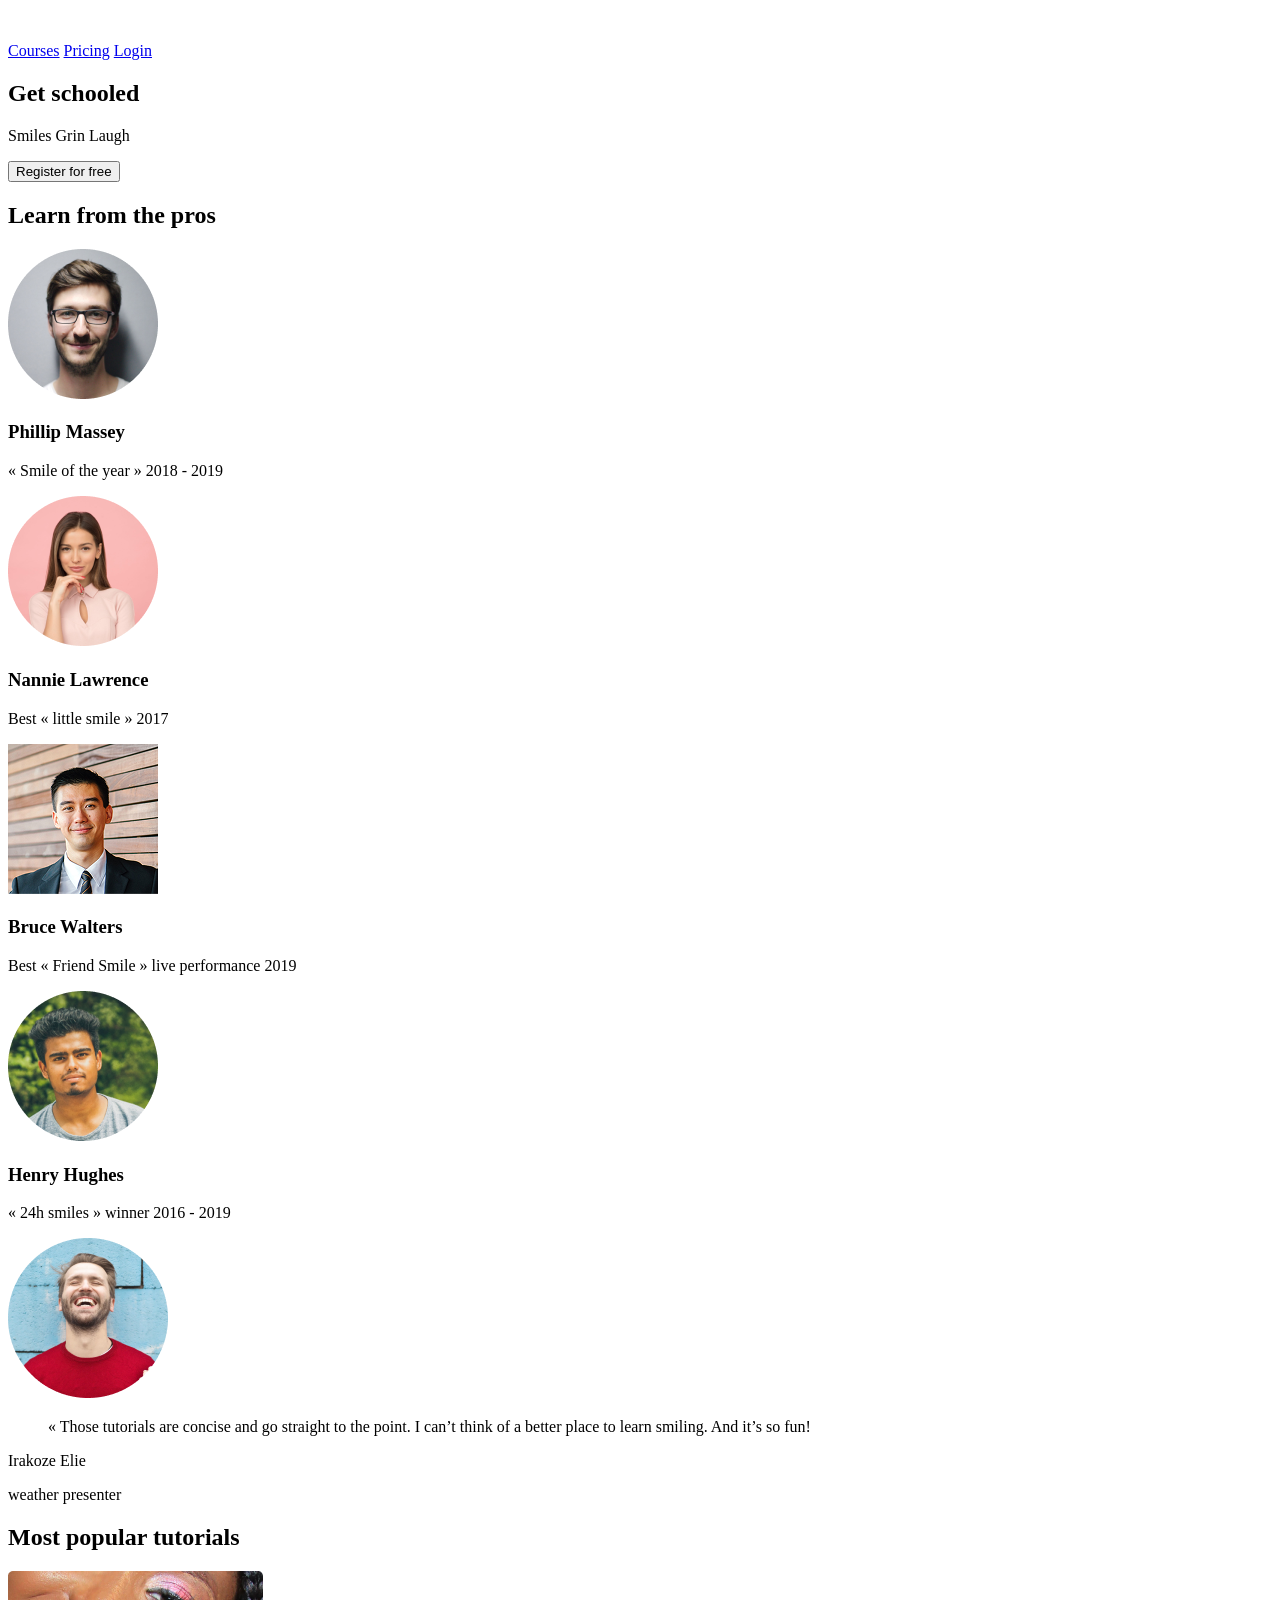
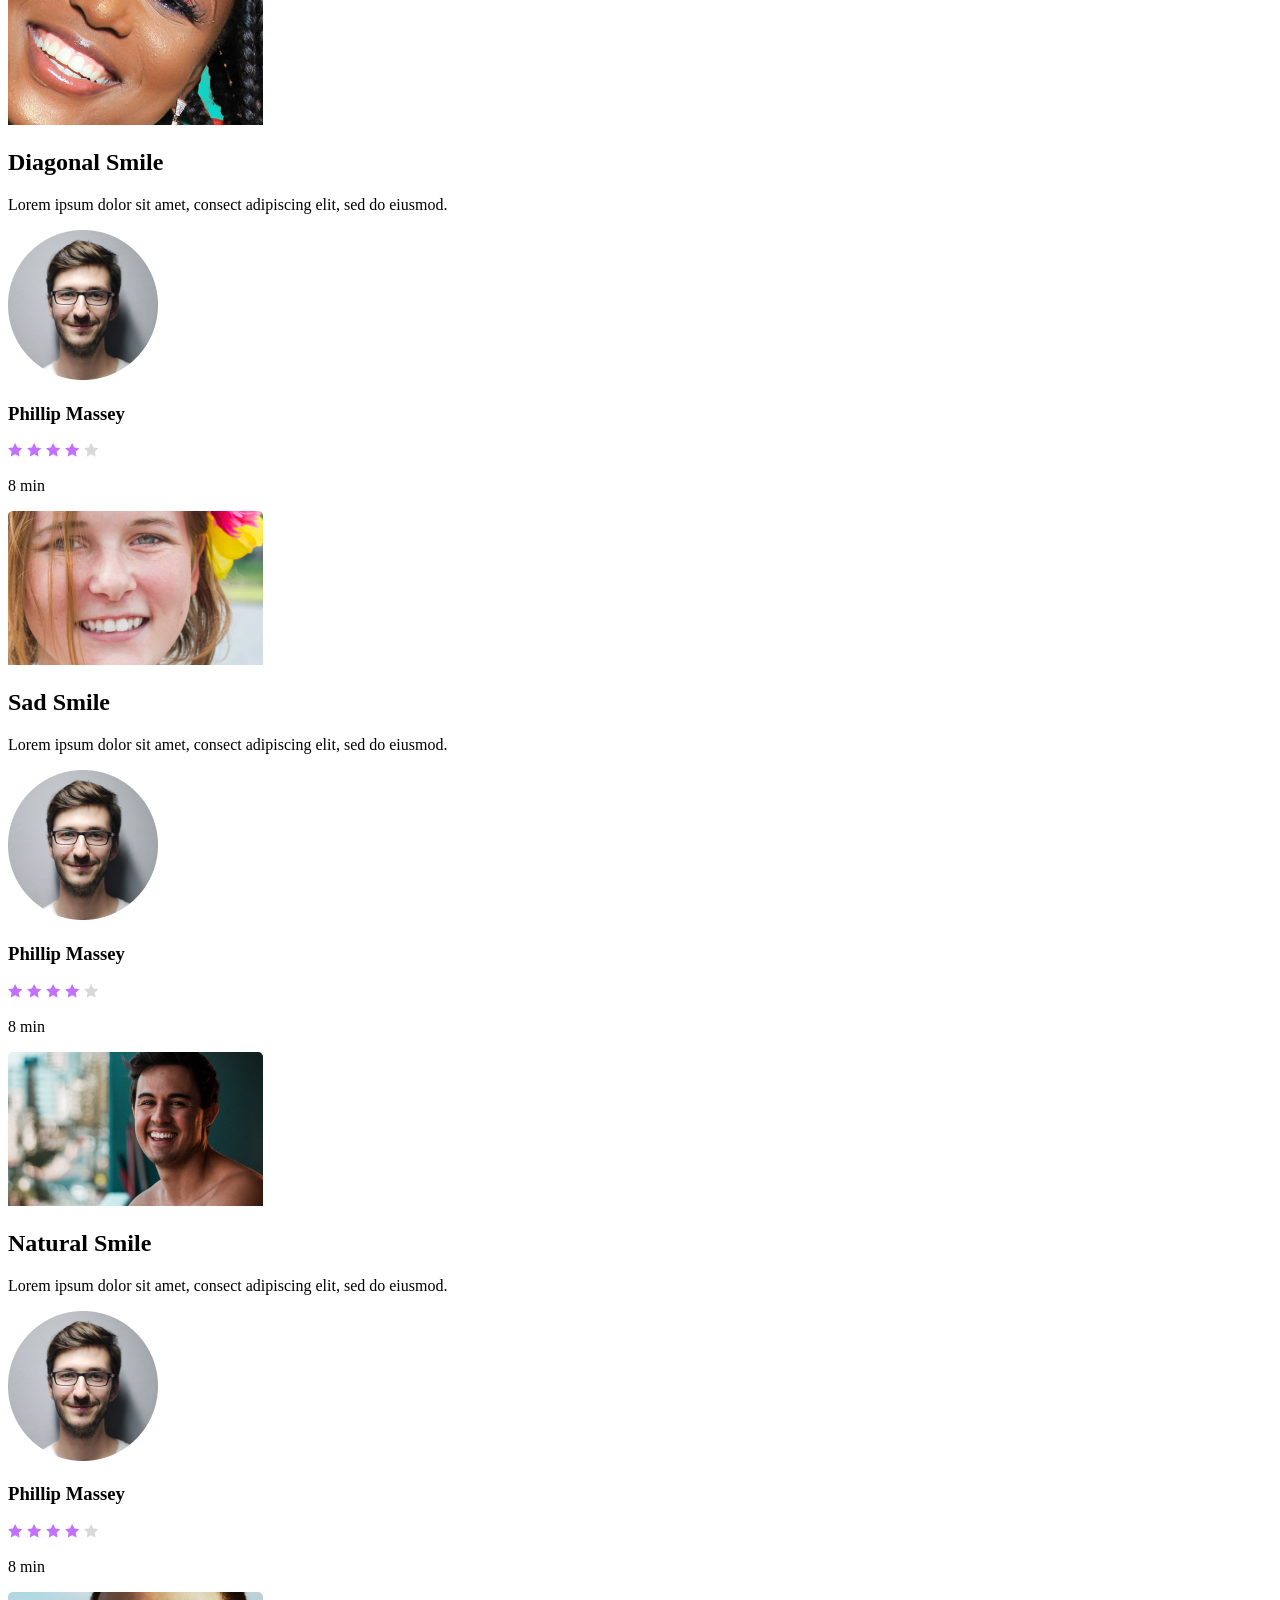
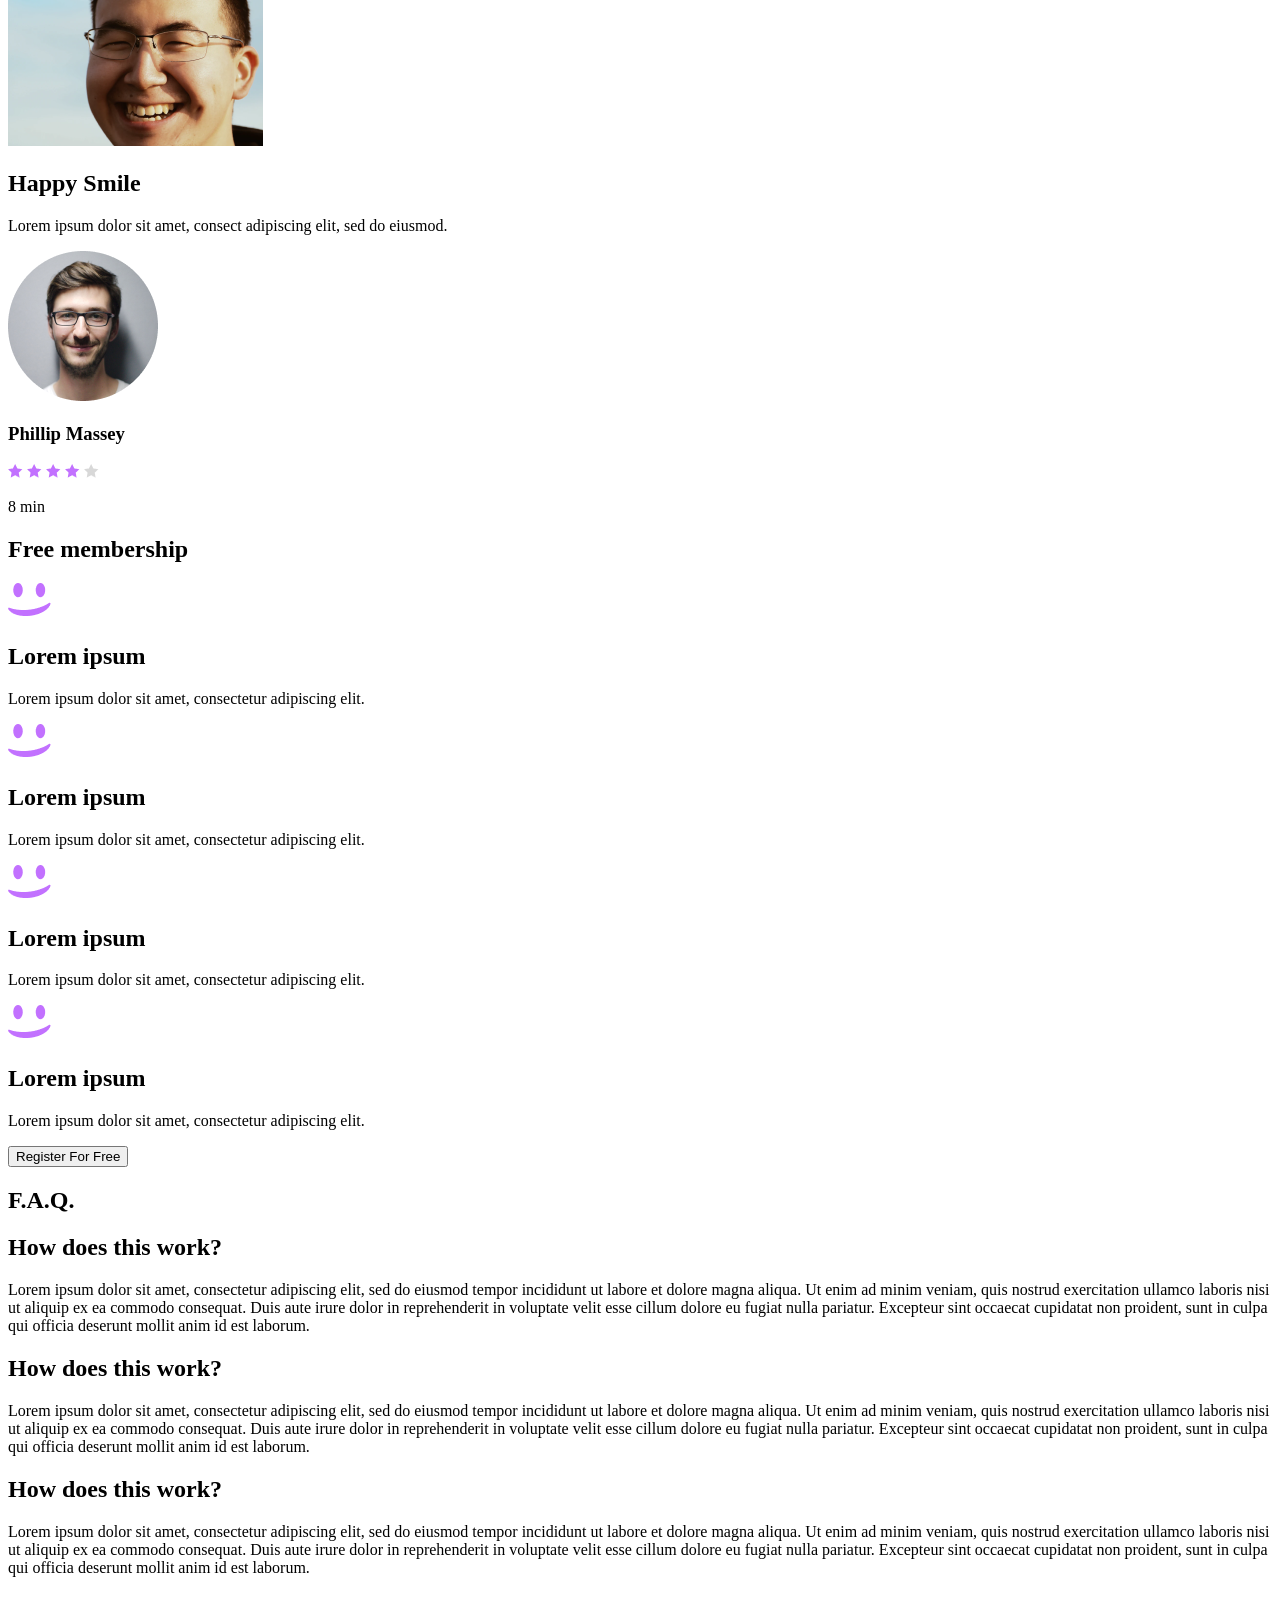
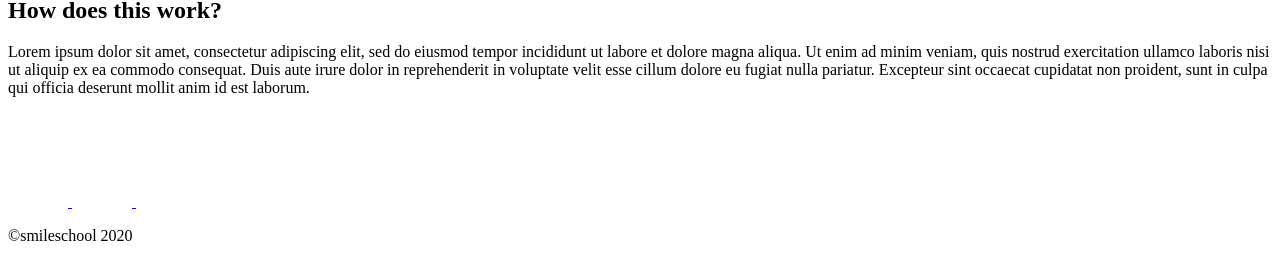
==== css_advanced/index.html @ 0455c85e "README and pasted HTML." ====
<!DOCTYPE html>
<html lang="en">
<head>
    <meta charset="UTF-8">
    <meta name="viewport" content="width=device-width, initial-scale=1.0">
    <title>Document</title>
</head>
<body>
    <header>
        <div>
            <div>
                <a href="#">
                    <img src="/html_advanced/logo.png" alt="smiley">
                </a>
            </div>
            <div>
                <a href="#">Courses</a>
                <a href="#">Pricing</a>
                <a href="#">Login</a>
            </div>
        </div>
    </header>
    <main>
        <section>
            <div>
                <h1>Get schooled</h1>
                <p>Smiles Grin Laugh</p>
                <button>Register for free</button>
            </div>
            <div>
                <h2>Learn from the pros</h2>
                <div>
                    <div>
                        <img src="/html_advanced/pros/phillip.png" alt="experts-pro">
                        <h3>Phillip Massey</h3>
                        <p>« Smile of the year » 2018 - 2019</p>
                    </div>
                    <div>
                        <img src="/html_advanced/pros/nannie.png" alt="experts-pro">
                        <h3>Nannie Lawrence</h3>
                        <p>Best « little smile » 2017</p>
                    </div>
                    <div>
                        <img src="/html_advanced/pros/bruce.png" alt="experts-pro">
                        <h3>Bruce Walters</h3>
                        <p>Best « Friend Smile » live performance 2019</p>
                    </div>
                    <div>
                        <img src="/html_advanced/pros/henry.png" alt="experts-pro">
                        <h3>Henry Hughes</h3>
                        <p>« 24h smiles » winner 2016 - 2019</p>
                    </div>
                </div>
            </div>
        </section>

        <section>
            <div>
                <img src="/html_advanced/pros/quote.png" alt="quote-section-image">
                <div>
                    <blockquote>
                        « Those tutorials are concise and go straight to the point. I can’t think of a better place to learn smiling. And it’s so fun!
                    </blockquote>
                    <p>Irakoze Elie</p>
                    <p>weather presenter</p>
                </div>
            </div>
        </section>

        <section>
            <h1>Most popular tutorials</h1>
            <div>
                <div>
                    <img src="/html_advanced/pros/tutorials/1.png" alt="tutorials">
                    <h2>Diagonal Smile</h2>
                    <p>Lorem ipsum dolor sit amet, consect adipiscing elit, sed do eiusmod.</p>
                    <div>
                        <img src="/html_advanced/pros/phillip.png" alt="phillip massey photo">
                        <h3>Phillip Massey</h3>
                    </div>
                    <div>
                        <div>
                            <img src="/html_advanced/pros/rating/Star_1.png" alt="rating stars">
                            <img src="/html_advanced/pros/rating/Star_1.png" alt="rating stars">
                            <img src="/html_advanced/pros/rating/Star_1.png" alt="rating stars">
                            <img src="/html_advanced/pros/rating/Star_1.png" alt="rating stars">
                            <img src="/html_advanced/pros/rating/Star_2.png" alt="rating stars">
                        </div>
                        <p>8 min</p>
                    </div>
                </div>
                <div>
                    <img src="/html_advanced/pros/tutorials/2.png" alt="tutorials">
                    <h2>Sad Smile</h2>
                    <p>Lorem ipsum dolor sit amet, consect adipiscing elit, sed do eiusmod.</p>
                    <div>
                        <img src="/html_advanced/pros/phillip.png" alt="phillip massey photo">
                        <h3>Phillip Massey</h3>
                    </div>
                    <div>
                        <div>
                            <img src="/html_advanced/pros/rating/Star_1.png" alt="rating stars">
                            <img src="/html_advanced/pros/rating/Star_1.png" alt="rating stars">
                            <img src="/html_advanced/pros/rating/Star_1.png" alt="rating stars">
                            <img src="/html_advanced/pros/rating/Star_1.png" alt="rating stars">
                            <img src="/html_advanced/pros/rating/Star_2.png" alt="rating stars">
                        </div>
                        <p>8 min</p>
                    </div>
                </div>
                <div>
                    <img src="/html_advanced/pros/tutorials/3.png" alt="tutorials">
                    <h2>Natural Smile</h2>
                    <p>Lorem ipsum dolor sit amet, consect adipiscing elit, sed do eiusmod.</p>
                    <div>
                        <img src="/html_advanced/pros/phillip.png" alt="phillip massey photo">
                        <h3>Phillip Massey</h3>
                    </div>
                    <div>
                        <div>
                            <img src="/html_advanced/pros/rating/Star_1.png" alt="rating stars">
                            <img src="/html_advanced/pros/rating/Star_1.png" alt="rating stars">
                            <img src="/html_advanced/pros/rating/Star_1.png" alt="rating stars">
                            <img src="/html_advanced/pros/rating/Star_1.png" alt="rating stars">
                            <img src="/html_advanced/pros/rating/Star_2.png" alt="rating stars">
                        </div>
                        <p>8 min</p>
                    </div>
                </div>
                <div>
                    <img src="/html_advanced/pros/tutorials/4.png" alt="tutorials">
                    <h2>Happy Smile</h2>
                    <p>Lorem ipsum dolor sit amet, consect adipiscing elit, sed do eiusmod.</p>
                    <div>
                        <img src="/html_advanced/pros/phillip.png" alt="phillip massey photo">
                        <h3>Phillip Massey</h3>
                    </div>
                    <div>
                        <div>
                            <img src="/html_advanced/pros/rating/Star_1.png" alt="rating stars">
                            <img src="/html_advanced/pros/rating/Star_1.png" alt="rating stars">
                            <img src="/html_advanced/pros/rating/Star_1.png" alt="rating stars">
                            <img src="/html_advanced/pros/rating/Star_1.png" alt="rating stars">
                            <img src="/html_advanced/pros/rating/Star_2.png" alt="rating stars">
                        </div>
                        <p>8 min</p>
                    </div>
                </div>
            </div>
        </section>

        <section>
            <h1>Free membership</h1>
            <div>
                <div>
                    <img src="/html_advanced/pros/smile.png" alt="smiley face">
                    <h2>Lorem ipsum</h2>
                    <p>Lorem ipsum dolor sit amet, consectetur adipiscing elit.</p>
                </div>
                <div>
                    <img src="/html_advanced/pros/smile.png" alt="smiley face">
                    <h2>Lorem ipsum</h2>
                    <p>Lorem ipsum dolor sit amet, consectetur adipiscing elit.</p>
                </div>
                <div>
                    <img src="/html_advanced/pros/smile.png" alt="smiley face">
                    <h2>Lorem ipsum</h2>
                    <p>Lorem ipsum dolor sit amet, consectetur adipiscing elit.</p>
                </div>
                <div>
                    <img src="/html_advanced/pros/smile.png" alt="smiley face">
                    <h2>Lorem ipsum</h2>
                    <p>Lorem ipsum dolor sit amet, consectetur adipiscing elit.</p>
                </div>
            </div>
            <button>Register For Free</button>
        </section>

        <section>
            <h1>F.A.Q.</h1>
            <div>
                <div>
                    <div>
                        <h2>How does this work?</h2>
                        <p>Lorem ipsum dolor sit amet, consectetur adipiscing elit, sed do eiusmod tempor incididunt ut labore et dolore magna aliqua. Ut enim ad minim veniam, quis nostrud exercitation ullamco laboris nisi ut aliquip ex ea commodo consequat. Duis aute irure dolor in reprehenderit in voluptate velit esse cillum dolore eu fugiat nulla pariatur. Excepteur sint occaecat cupidatat non proident, sunt in culpa qui officia deserunt mollit anim id est laborum.</p>
                    </div>
                    <div>
                        <h2>How does this work?</h2>
                        <p>Lorem ipsum dolor sit amet, consectetur adipiscing elit, sed do eiusmod tempor incididunt ut labore et dolore magna aliqua. Ut enim ad minim veniam, quis nostrud exercitation ullamco laboris nisi ut aliquip ex ea commodo consequat. Duis aute irure dolor in reprehenderit in voluptate velit esse cillum dolore eu fugiat nulla pariatur. Excepteur sint occaecat cupidatat non proident, sunt in culpa qui officia deserunt mollit anim id est laborum.</p>
                    </div>
                </div>
                <div>
                    <div>
                        <h2>How does this work?</h2>
                        <p>Lorem ipsum dolor sit amet, consectetur adipiscing elit, sed do eiusmod tempor incididunt ut labore et dolore magna aliqua. Ut enim ad minim veniam, quis nostrud exercitation ullamco laboris nisi ut aliquip ex ea commodo consequat. Duis aute irure dolor in reprehenderit in voluptate velit esse cillum dolore eu fugiat nulla pariatur. Excepteur sint occaecat cupidatat non proident, sunt in culpa qui officia deserunt mollit anim id est laborum.</p>
                    </div>
                    <div>
                        <h2>How does this work?</h2>
                        <p>Lorem ipsum dolor sit amet, consectetur adipiscing elit, sed do eiusmod tempor incididunt ut labore et dolore magna aliqua. Ut enim ad minim veniam, quis nostrud exercitation ullamco laboris nisi ut aliquip ex ea commodo consequat. Duis aute irure dolor in reprehenderit in voluptate velit esse cillum dolore eu fugiat nulla pariatur. Excepteur sint occaecat cupidatat non proident, sunt in culpa qui officia deserunt mollit anim id est laborum.</p>
                    </div>
                </div>
            </div>
        </section>
    </main>

    <footer>
        <div>
            <div>
                <img src="logo.png" alt="logo-smiley">
                <div>
                    <a href="#">
                        <img src="/html_advanced/pros/socials/Facebook_White.svg" alt="socials">
                    </a>
                    <a href="#">
                        <img src="/html_advanced/pros/socials/Twitter_White.svg" alt="socials">
                    </a>
                    <a href="#">
                        <img src="/html_advanced/pros/socials/Instagram_White.svg" alt="socials">
                    </a>
                </div>
            </div>
            <p>©smileschool 2020</p>
        </div>
    </footer>
</body>
</html>
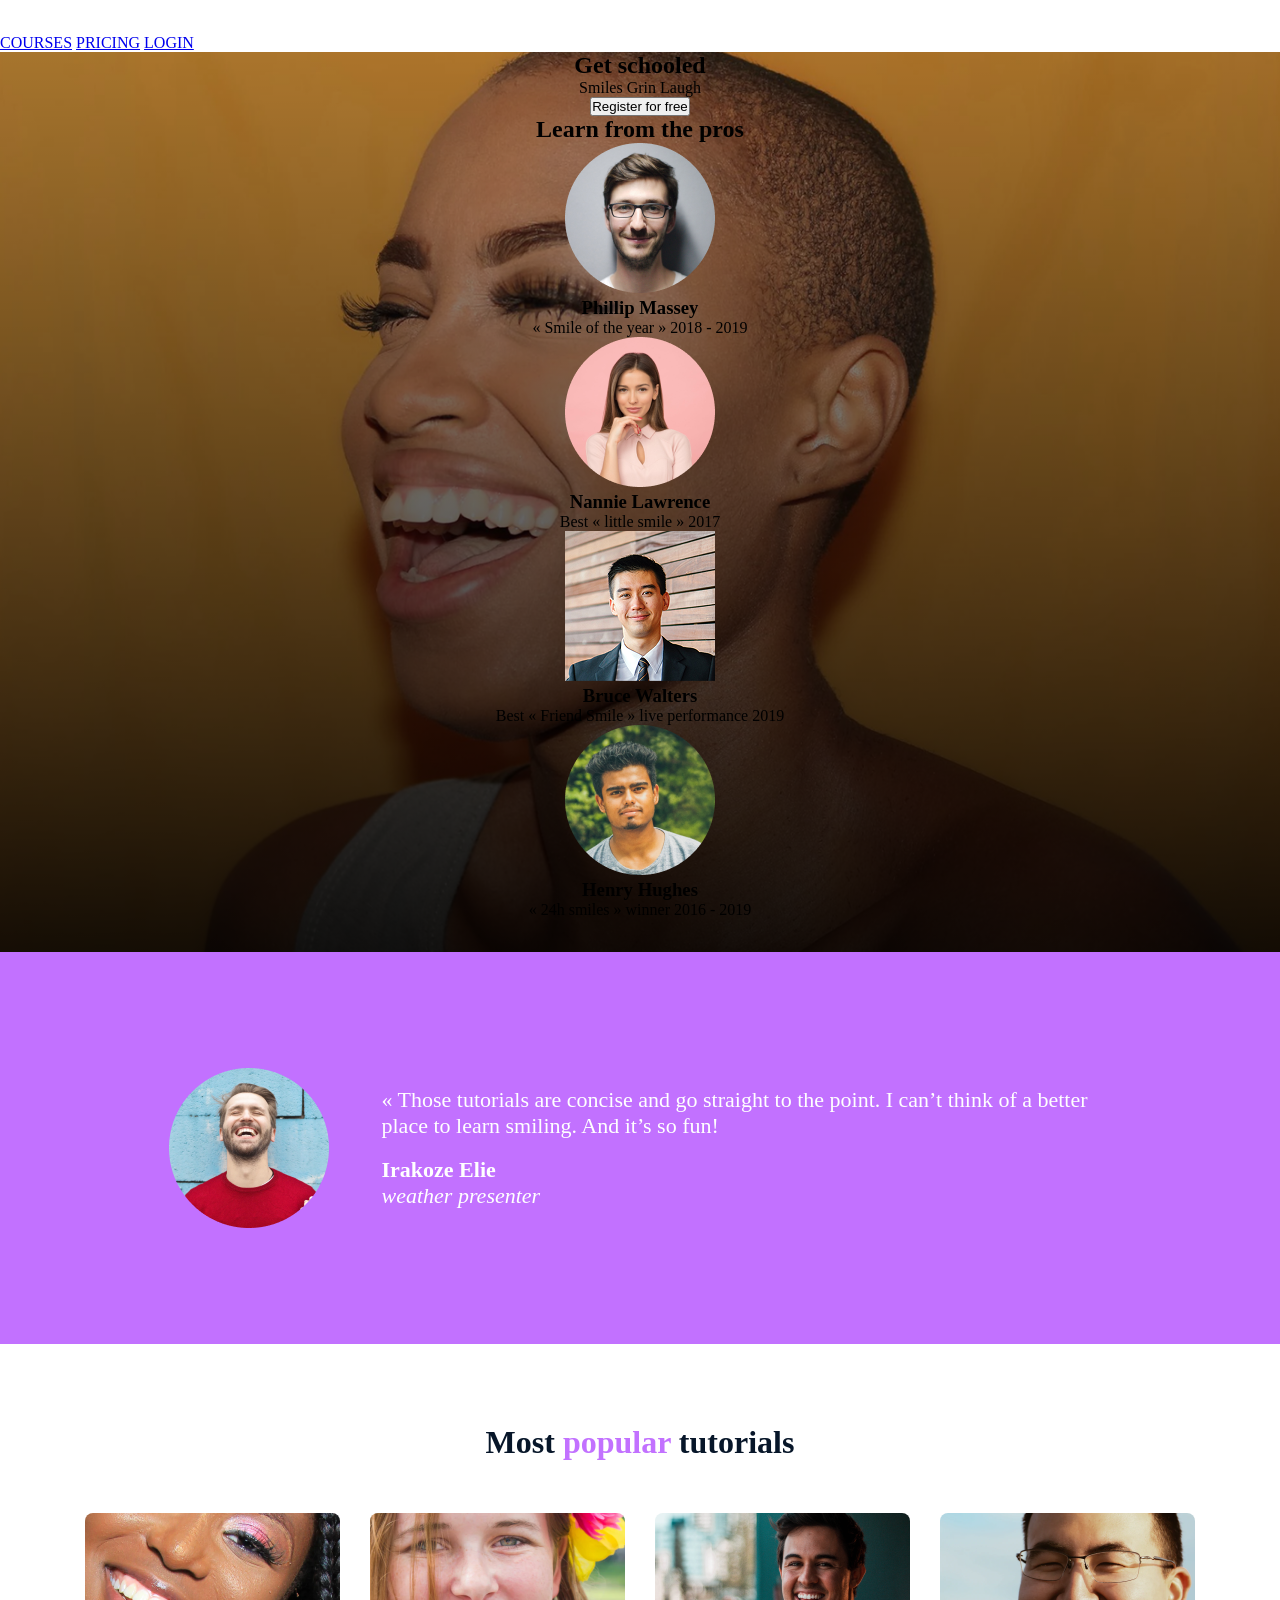
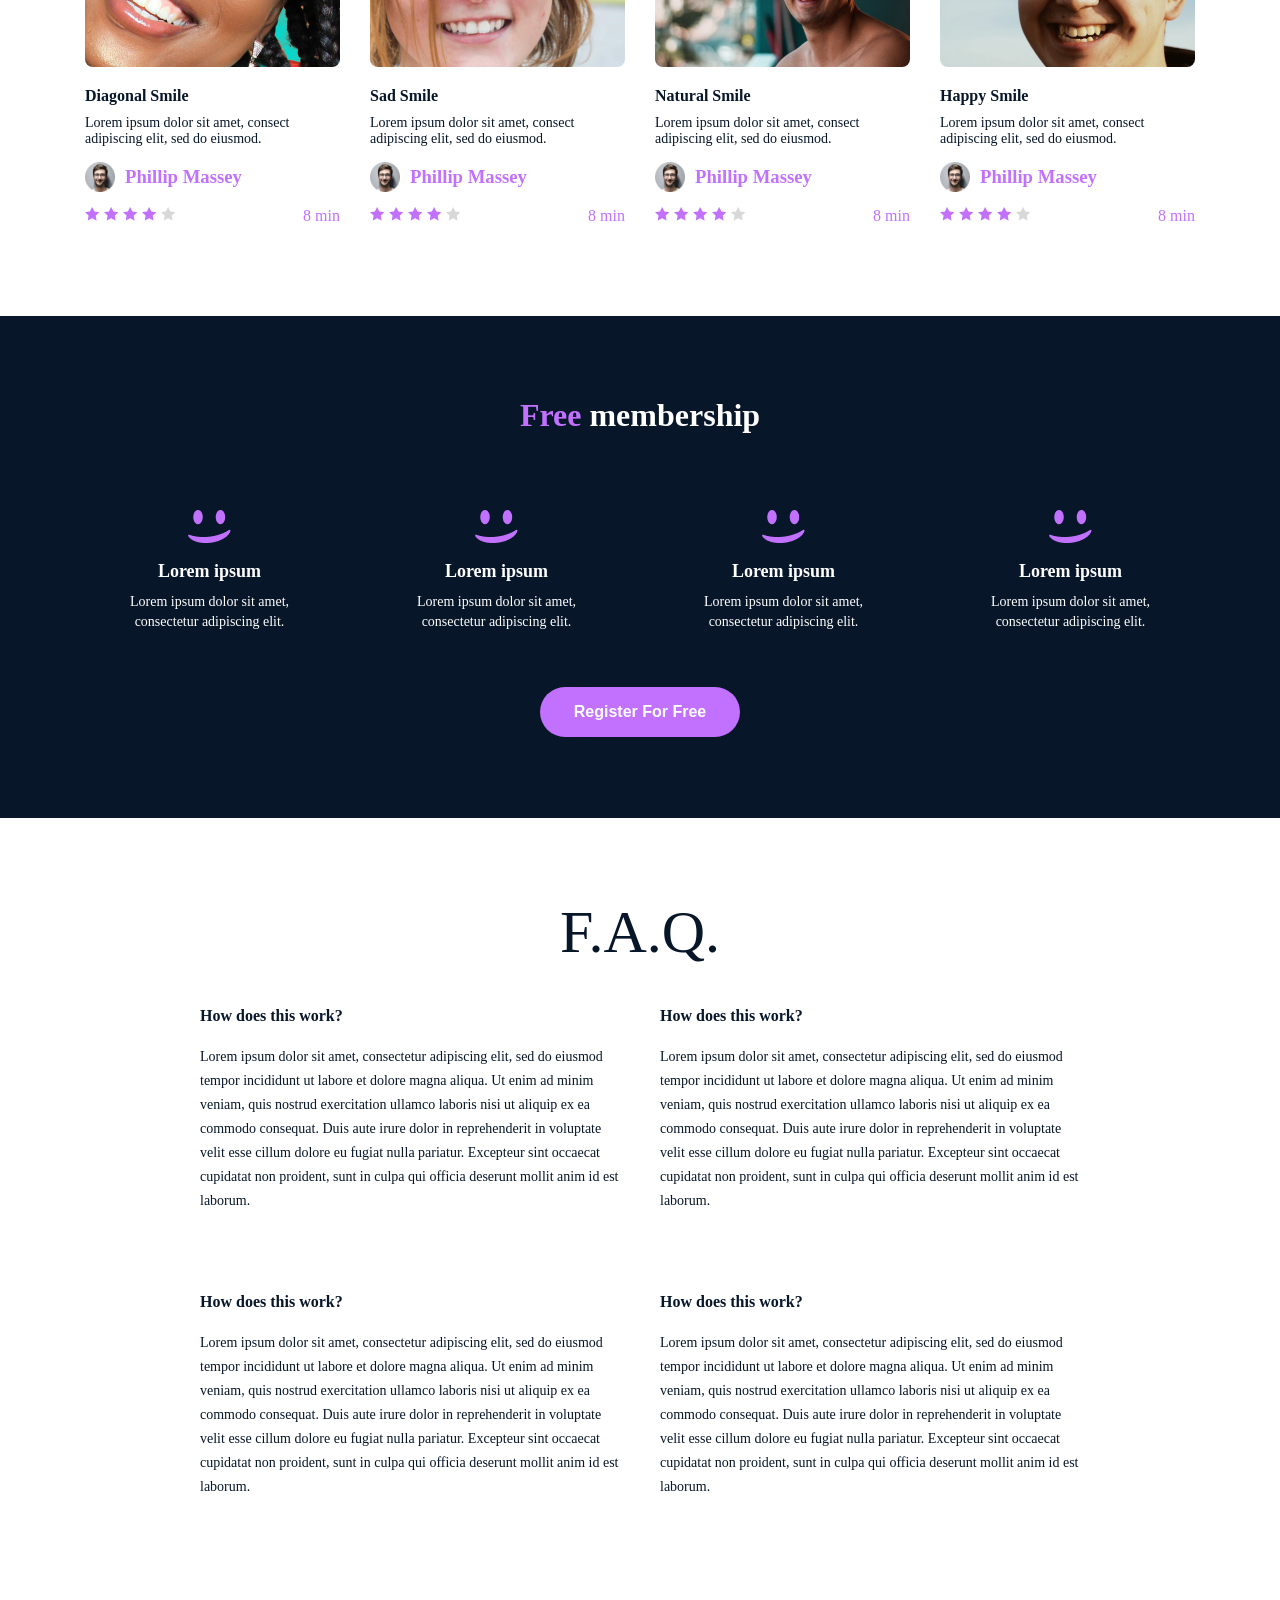
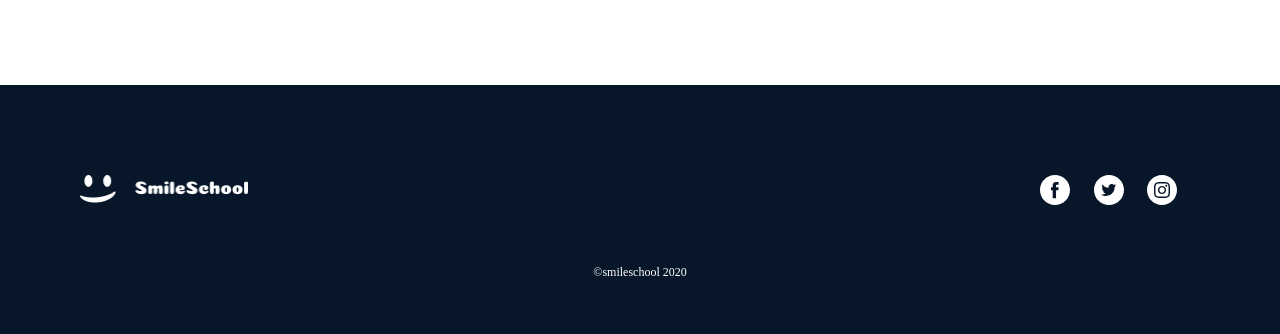
==== commit 62d70e8d: "half way finished styling the webpage." ====
--- a/css_advanced/index.html
+++ b/css_advanced/index.html
@@ -3,25 +3,26 @@
 <head>
     <meta charset="UTF-8">
     <meta name="viewport" content="width=device-width, initial-scale=1.0">
-    <title>Document</title>
+    <title>Smiley</title>
+    <link rel="stylesheet" href="styles.css">
 </head>
 <body>
     <header>
-        <div>
+        <div class="nav-bar">
             <div>
                 <a href="#">
                     <img src="/html_advanced/logo.png" alt="smiley">
                 </a>
             </div>
-            <div>
-                <a href="#">Courses</a>
-                <a href="#">Pricing</a>
-                <a href="#">Login</a>
+            <div class="nav-links">
+                <a href="#">COURSES</a>
+                <a href="#">PRICING</a>
+                <a href="#">LOGIN</a>
             </div>
         </div>
     </header>
     <main>
-        <section>
+        <section class="hero">
             <div>
                 <h1>Get schooled</h1>
                 <p>Smiles Grin Laugh</p>
@@ -54,142 +55,145 @@
             </div>
         </section>
 
-        <section>
-            <div>
+        <section id="quote-section">
+            <div class="quote-container">
                 <img src="/html_advanced/pros/quote.png" alt="quote-section-image">
-                <div>
-                    <blockquote>
+                <div class="quote-part2">
+                    <blockquote style="font-size: 22px;">
                         « Those tutorials are concise and go straight to the point. I can’t think of a better place to learn smiling. And it’s so fun!
                     </blockquote>
-                    <p>Irakoze Elie</p>
-                    <p>weather presenter</p>
-                </div>
-            </div>
-        </section>
-
-        <section>
-            <h1>Most popular tutorials</h1>
-            <div>
-                <div>
-                    <img src="/html_advanced/pros/tutorials/1.png" alt="tutorials">
-                    <h2>Diagonal Smile</h2>
-                    <p>Lorem ipsum dolor sit amet, consect adipiscing elit, sed do eiusmod.</p>
-                    <div>
-                        <img src="/html_advanced/pros/phillip.png" alt="phillip massey photo">
-                        <h3>Phillip Massey</h3>
-                    </div>
-                    <div>
-                        <div>
-                            <img src="/html_advanced/pros/rating/Star_1.png" alt="rating stars">
-                            <img src="/html_advanced/pros/rating/Star_1.png" alt="rating stars">
-                            <img src="/html_advanced/pros/rating/Star_1.png" alt="rating stars">
-                            <img src="/html_advanced/pros/rating/Star_1.png" alt="rating stars">
-                            <img src="/html_advanced/pros/rating/Star_2.png" alt="rating stars">
-                        </div>
-                        <p>8 min</p>
-                    </div>
-                </div>
-                <div>
-                    <img src="/html_advanced/pros/tutorials/2.png" alt="tutorials">
-                    <h2>Sad Smile</h2>
-                    <p>Lorem ipsum dolor sit amet, consect adipiscing elit, sed do eiusmod.</p>
-                    <div>
-                        <img src="/html_advanced/pros/phillip.png" alt="phillip massey photo">
-                        <h3>Phillip Massey</h3>
-                    </div>
-                    <div>
-                        <div>
-                            <img src="/html_advanced/pros/rating/Star_1.png" alt="rating stars">
-                            <img src="/html_advanced/pros/rating/Star_1.png" alt="rating stars">
-                            <img src="/html_advanced/pros/rating/Star_1.png" alt="rating stars">
-                            <img src="/html_advanced/pros/rating/Star_1.png" alt="rating stars">
-                            <img src="/html_advanced/pros/rating/Star_2.png" alt="rating stars">
-                        </div>
-                        <p>8 min</p>
-                    </div>
-                </div>
-                <div>
-                    <img src="/html_advanced/pros/tutorials/3.png" alt="tutorials">
-                    <h2>Natural Smile</h2>
-                    <p>Lorem ipsum dolor sit amet, consect adipiscing elit, sed do eiusmod.</p>
-                    <div>
-                        <img src="/html_advanced/pros/phillip.png" alt="phillip massey photo">
-                        <h3>Phillip Massey</h3>
-                    </div>
-                    <div>
-                        <div>
-                            <img src="/html_advanced/pros/rating/Star_1.png" alt="rating stars">
-                            <img src="/html_advanced/pros/rating/Star_1.png" alt="rating stars">
-                            <img src="/html_advanced/pros/rating/Star_1.png" alt="rating stars">
-                            <img src="/html_advanced/pros/rating/Star_1.png" alt="rating stars">
-                            <img src="/html_advanced/pros/rating/Star_2.png" alt="rating stars">
-                        </div>
-                        <p>8 min</p>
-                    </div>
-                </div>
-                <div>
-                    <img src="/html_advanced/pros/tutorials/4.png" alt="tutorials">
-                    <h2>Happy Smile</h2>
-                    <p>Lorem ipsum dolor sit amet, consect adipiscing elit, sed do eiusmod.</p>
-                    <div>
-                        <img src="/html_advanced/pros/phillip.png" alt="phillip massey photo">
-                        <h3>Phillip Massey</h3>
-                    </div>
-                    <div>
-                        <div>
-                            <img src="/html_advanced/pros/rating/Star_1.png" alt="rating stars">
-                            <img src="/html_advanced/pros/rating/Star_1.png" alt="rating stars">
-                            <img src="/html_advanced/pros/rating/Star_1.png" alt="rating stars">
-                            <img src="/html_advanced/pros/rating/Star_1.png" alt="rating stars">
-                            <img src="/html_advanced/pros/rating/Star_2.png" alt="rating stars">
-                        </div>
-                        <p>8 min</p>
-                    </div>
-                </div>
-            </div>
-        </section>
-
-        <section>
-            <h1>Free membership</h1>
-            <div>
-                <div>
-                    <img src="/html_advanced/pros/smile.png" alt="smiley face">
-                    <h2>Lorem ipsum</h2>
-                    <p>Lorem ipsum dolor sit amet, consectetur adipiscing elit.</p>
-                </div>
-                <div>
-                    <img src="/html_advanced/pros/smile.png" alt="smiley face">
-                    <h2>Lorem ipsum</h2>
-                    <p>Lorem ipsum dolor sit amet, consectetur adipiscing elit.</p>
-                </div>
-                <div>
-                    <img src="/html_advanced/pros/smile.png" alt="smiley face">
-                    <h2>Lorem ipsum</h2>
-                    <p>Lorem ipsum dolor sit amet, consectetur adipiscing elit.</p>
-                </div>
-                <div>
-                    <img src="/html_advanced/pros/smile.png" alt="smiley face">
-                    <h2>Lorem ipsum</h2>
-                    <p>Lorem ipsum dolor sit amet, consectetur adipiscing elit.</p>
+                    <br>
+                    <p style="font-size: 22px; font-weight: bold;">Irakoze Elie</p>
+                    <p style="font-size: 22px; font-style: italic;">weather presenter</p>
+                </div>
+            </div>
+        </section>
+
+        <section id="tutorial-section">
+            <h1>
+                Most <span style="color: #C271FF;">popular</span> tutorials
+            </h1>
+            <div class="tutorial-container">
+                <div class="tutorial">
+                    <img class="profile" src="/html_advanced/pros/tutorials/1.png" alt="tutorials">
+                    <h2 class="heading">Diagonal Smile</h2>
+                    <p class="paragraph">Lorem ipsum dolor sit amet, consect adipiscing elit, sed do eiusmod.</p>
+                    <div class="profile2">
+                        <img src="/html_advanced/pros/phillip.png" alt="phillip massey photo">
+                        <h3>Phillip Massey</h3>
+                    </div>
+                    <div class="card-end">
+                        <div class="ratings">
+                            <img src="/html_advanced/pros/rating/Star_1.png" alt="rating stars">
+                            <img src="/html_advanced/pros/rating/Star_1.png" alt="rating stars">
+                            <img src="/html_advanced/pros/rating/Star_1.png" alt="rating stars">
+                            <img src="/html_advanced/pros/rating/Star_1.png" alt="rating stars">
+                            <img src="/html_advanced/pros/rating/Star_2.png" alt="rating stars">
+                        </div>
+                        <p style="color:#C271FF;">8 min</p>
+                    </div>
+                </div>
+                <div class="tutorial">
+                    <img class="profile" src="/html_advanced/pros/tutorials/2.png" alt="tutorials">
+                    <h2 class="heading">Sad Smile</h2>
+                    <p class="paragraph">Lorem ipsum dolor sit amet, consect adipiscing elit, sed do eiusmod.</p>
+                    <div class="profile2">
+                        <img src="/html_advanced/pros/phillip.png" alt="phillip massey photo">
+                        <h3>Phillip Massey</h3>
+                    </div>
+                    <div class="card-end">
+                        <div class="ratings">
+                            <img src="/html_advanced/pros/rating/Star_1.png" alt="rating stars">
+                            <img src="/html_advanced/pros/rating/Star_1.png" alt="rating stars">
+                            <img src="/html_advanced/pros/rating/Star_1.png" alt="rating stars">
+                            <img src="/html_advanced/pros/rating/Star_1.png" alt="rating stars">
+                            <img src="/html_advanced/pros/rating/Star_2.png" alt="rating stars">
+                        </div>
+                        <p style="color:#C271FF;">8 min</p>
+                    </div>
+                </div>
+                <div class="tutorial">
+                    <img class="profile" src="/html_advanced/pros/tutorials/3.png" alt="tutorials">
+                    <h2 class="heading">Natural Smile</h2>
+                    <p class="paragraph">Lorem ipsum dolor sit amet, consect adipiscing elit, sed do eiusmod.</p>
+                    <div class="profile2">
+                        <img src="/html_advanced/pros/phillip.png" alt="phillip massey photo">
+                        <h3>Phillip Massey</h3>
+                    </div>
+                    <div class="card-end">
+                        <div class="ratings">
+                            <img src="/html_advanced/pros/rating/Star_1.png" alt="rating stars">
+                            <img src="/html_advanced/pros/rating/Star_1.png" alt="rating stars">
+                            <img src="/html_advanced/pros/rating/Star_1.png" alt="rating stars">
+                            <img src="/html_advanced/pros/rating/Star_1.png" alt="rating stars">
+                            <img src="/html_advanced/pros/rating/Star_2.png" alt="rating stars">
+                        </div>
+                        <p style="color:#C271FF;">8 min</p>
+                    </div>
+                </div>
+                <div class="tutorial">
+                    <img class="profile" src="/html_advanced/pros/tutorials/4.png" alt="tutorials">
+                    <h2 class="heading">Happy Smile</h2>
+                    <p class="paragraph">Lorem ipsum dolor sit amet, consect adipiscing elit, sed do eiusmod.</p>
+                    <div class="profile2">
+                        <img src="/html_advanced/pros/phillip.png" alt="phillip massey photo">
+                        <h3>Phillip Massey</h3>
+                    </div>
+                    <div class="card-end">
+                        <div class="ratings">
+                            <img src="/html_advanced/pros/rating/Star_1.png" alt="rating stars">
+                            <img src="/html_advanced/pros/rating/Star_1.png" alt="rating stars">
+                            <img src="/html_advanced/pros/rating/Star_1.png" alt="rating stars">
+                            <img src="/html_advanced/pros/rating/Star_1.png" alt="rating stars">
+                            <img src="/html_advanced/pros/rating/Star_2.png" alt="rating stars">
+                        </div>
+                        <p style="color:#C271FF;">8 min</p>
+                    </div>
+                </div>
+            </div>
+        </section>
+
+        <section id="membership">
+            <h1><span>Free</span> membership</h1>
+            <div class="members">
+                <div>
+                    <img src="/html_advanced/pros/smile.png" alt="smiley face">
+                    <h2>Lorem ipsum</h2>
+                    <p>Lorem ipsum dolor sit amet, <br>consectetur adipiscing elit.</p>
+                </div>
+                <div>
+                    <img src="/html_advanced/pros/smile.png" alt="smiley face">
+                    <h2>Lorem ipsum</h2>
+                    <p>Lorem ipsum dolor sit amet, <br>consectetur adipiscing elit.</p>
+                </div>
+                <div>
+                    <img src="/html_advanced/pros/smile.png" alt="smiley face">
+                    <h2>Lorem ipsum</h2>
+                    <p>Lorem ipsum dolor sit amet, <br>consectetur adipiscing elit.</p>
+                </div>
+                <div>
+                    <img src="/html_advanced/pros/smile.png" alt="smiley face">
+                    <h2>Lorem ipsum</h2>
+                    <p>Lorem ipsum dolor sit amet, <br>consectetur adipiscing elit.</p>
                 </div>
             </div>
             <button>Register For Free</button>
         </section>
 
-        <section>
+        <section id="faq-section">
             <h1>F.A.Q.</h1>
-            <div>
-                <div>
-                    <div>
-                        <h2>How does this work?</h2>
-                        <p>Lorem ipsum dolor sit amet, consectetur adipiscing elit, sed do eiusmod tempor incididunt ut labore et dolore magna aliqua. Ut enim ad minim veniam, quis nostrud exercitation ullamco laboris nisi ut aliquip ex ea commodo consequat. Duis aute irure dolor in reprehenderit in voluptate velit esse cillum dolore eu fugiat nulla pariatur. Excepteur sint occaecat cupidatat non proident, sunt in culpa qui officia deserunt mollit anim id est laborum.</p>
-                    </div>
-                    <div>
-                        <h2>How does this work?</h2>
-                        <p>Lorem ipsum dolor sit amet, consectetur adipiscing elit, sed do eiusmod tempor incididunt ut labore et dolore magna aliqua. Ut enim ad minim veniam, quis nostrud exercitation ullamco laboris nisi ut aliquip ex ea commodo consequat. Duis aute irure dolor in reprehenderit in voluptate velit esse cillum dolore eu fugiat nulla pariatur. Excepteur sint occaecat cupidatat non proident, sunt in culpa qui officia deserunt mollit anim id est laborum.</p>
-                    </div>
-                </div>
-                <div>
+            <div class="faq-container">
+                <div class="question-group">
+                    <div>
+                        <h2>How does this work?</h2>
+                        <p>Lorem ipsum dolor sit amet, consectetur adipiscing elit, sed do eiusmod tempor incididunt ut labore et dolore magna aliqua. Ut enim ad minim veniam, quis nostrud exercitation ullamco laboris nisi ut aliquip ex ea commodo consequat. Duis aute irure dolor in reprehenderit in voluptate velit esse cillum dolore eu fugiat nulla pariatur. Excepteur sint occaecat cupidatat non proident, sunt in culpa qui officia deserunt mollit anim id est laborum.</p>
+                    </div>
+                    <div>
+                        <h2>How does this work?</h2>
+                        <p>Lorem ipsum dolor sit amet, consectetur adipiscing elit, sed do eiusmod tempor incididunt ut labore et dolore magna aliqua. Ut enim ad minim veniam, quis nostrud exercitation ullamco laboris nisi ut aliquip ex ea commodo consequat. Duis aute irure dolor in reprehenderit in voluptate velit esse cillum dolore eu fugiat nulla pariatur. Excepteur sint occaecat cupidatat non proident, sunt in culpa qui officia deserunt mollit anim id est laborum.</p>
+                    </div>
+                </div>
+                <div class="question-group">
                     <div>
                         <h2>How does this work?</h2>
                         <p>Lorem ipsum dolor sit amet, consectetur adipiscing elit, sed do eiusmod tempor incididunt ut labore et dolore magna aliqua. Ut enim ad minim veniam, quis nostrud exercitation ullamco laboris nisi ut aliquip ex ea commodo consequat. Duis aute irure dolor in reprehenderit in voluptate velit esse cillum dolore eu fugiat nulla pariatur. Excepteur sint occaecat cupidatat non proident, sunt in culpa qui officia deserunt mollit anim id est laborum.</p>
@@ -204,8 +208,8 @@
     </main>
 
     <footer>
-        <div>
-            <div>
+        <div class="footer-content">
+            <div class="footer-items">
                 <img src="logo.png" alt="logo-smiley">
                 <div>
                     <a href="#">
--- a/css_advanced/styles.css
+++ b/css_advanced/styles.css
@@ -0,0 +1,293 @@
+* {
+    padding: 0px;
+    margin: 0px;
+    box-sizing: border-box;
+}
+
+.hero .nav-bar {
+    display: flex;
+    justify-content: space-between;
+    align-items: center;
+    position: absolute;
+    width: 1103.41px;
+    left: 171.59px;
+    top: 35.02px;
+    border: 1px solid #000000;
+}
+
+.hero .nav-links a {
+    margin-left: 20px;
+    text-decoration: none;
+    color: #000000;
+    font-size: 12px;
+    font-weight: bold;
+}
+
+.hero {
+    width: 100%;
+    min-height: 100vh; /* Takes full viewport height */
+    /* 1. Linear Gradient (The purple overlay) */
+    /* 2. The Image (The woman) */
+    background: 
+        linear-gradient(to bottom, rgba(0, 0, 0, 0.3), rgba(0, 0, 0, 0.9)),
+        url('./pros/hero.png'),
+        url('./image.png'),
+        url('./pros/Bitmap.png');
+        
+    background-size: cover;
+    background-position: center;
+    background-repeat: no-repeat;
+    
+    
+    /* Layout fixes */
+    display: flex;
+    flex-direction: column;
+    align-items: center;
+    text-align: center;
+     /* Push content down below nav */
+}
+
+#quote-section {
+    background-color: #C271FF;
+    height: 392px;
+    display: flex;
+    justify-content: center;
+    align-items: center;
+}
+
+#quote-section .quote-container {
+    display: flex;
+    justify-content: center;
+    align-items: center;
+    height: 300px;
+    gap: 53px;
+}
+
+#quote-section .quote-part2 {
+    display: flex;
+    flex-direction: column;
+    justify-content: center;
+    color: #FFFFFF;
+    width: 730px;
+    height: 158px;
+}
+
+#tutorial-section h1 {
+    text-align: center;
+    font-size: 32px;
+    font-weight: bold;
+    color: #071629;
+    margin-top: 80px;
+}
+
+#tutorial-section .tutorial-container {
+    display: flex;
+    gap: 30px;
+    justify-content: center;
+    align-items: center;
+    margin: 40px;
+}
+
+
+#tutorial-section .tutorial {
+    display: flex;
+    flex-direction: column;
+    justify-content: center;
+    align-items: center;
+    height: 335px;
+    width: 255px;
+}
+
+#tutorial-section .tutorial .profile {
+    height: 154px;
+    width: 255px;
+    border-radius: 8px;
+    margin-bottom: 20px;
+}
+
+#tutorial-section .tutorial .heading {
+    font-size: 16px;
+    font-weight: bold;
+    margin-bottom: 10px;
+    color: #071629;
+    text-align: start;
+    width: 255px;
+}
+
+#tutorial-section .tutorial .paragraph {
+    font-size: 14px;
+    color: #071629;
+    text-align: start;
+}
+
+#tutorial-section .tutorial .profile2 {
+    display: flex;
+    align-items: center;
+    gap: 10px;
+    margin-top: 15px;
+    width: 255px;
+    color: #C271FF;
+    font-weight: semi-bold;
+}
+
+#tutorial-section .tutorial .profile2 img {
+    height: 30px;
+    width: 30px;
+}
+
+#tutorial-section .tutorial .card-end {
+    display: flex;
+    justify-content: space-between;
+    align-items: center;
+    margin-top: 15px;
+    width: 255px;
+}
+
+#membership {
+    background-color: #071629;
+    height: 502px;
+    margin-top: 80px;
+    display: flex;
+    flex-direction: column;
+    justify-content: center;
+    align-items: center;
+    color: #FFFFFF;
+}
+
+#membership h1 {
+    color: #FFFFFF;
+    font-size: 32px;
+    margin-bottom: 20px;
+}
+
+#membership h1 span {
+    color: #C271FF;
+    font-weight: bold;
+}
+
+#membership .members {
+    display: flex;
+    gap: 30px;
+    margin-top: 40px;
+}
+
+#membership .members div {
+    display: flex;
+    flex-direction: column;
+    justify-content: center;
+    align-items: center;
+    width: 257px;
+    height: 153px;
+    text-align: center;
+}
+
+#membership .members div h2 {
+    margin-top: 15px;
+    margin-bottom: 10px;
+    font-size: 18px;
+}
+
+#membership .members div p {
+    font-size: 14px;
+    color: #FFFFFF;
+    line-height: 20px;
+}
+
+#membership button {
+    margin-top: 40px;
+    width: 200px;
+    height: 50px;
+    background-color: #C271FF;
+    border: none;
+    border-radius: 25px;
+    color: #FFFFFF;
+    font-size: 16px;
+    font-weight: bold;
+    cursor: pointer;
+}
+
+#faq-section {
+    text-align: center;
+    height: 707px;
+    width: 920px;
+    margin: 80px auto;
+}
+
+#faq-section h1 {
+    font-size: 60px;
+    font-weight: 100;
+    color: #071629;
+    margin-bottom: 40px;
+}
+
+#faq-section .faq-container {
+    display: flex;
+}
+
+#faq-section .question-group {
+    flex: 1;
+    display: flex;
+    flex-direction: column;
+    gap: 80px;
+    padding: 0 20px;
+}
+
+#faq-section .question-group div h2 {
+    font-size: 16px;
+    font-weight: bold;
+    color: #071629;
+    margin-bottom: 20px;
+    text-align: left;
+}
+
+#faq-section .question-group div p {
+    font-size: 14px;
+    color: #071629;
+    text-align: left;
+    line-height: 24px;
+}
+
+footer {
+    background-color: #071629;
+    height: 249px;
+    color: #FFFFFF;
+    font-size: 14px;
+}
+
+footer .footer-items {
+    display: flex;
+    justify-content: space-between;
+    align-items: center;
+    padding: 40px 80px;
+}
+
+footer .footer-items div a {
+    color: #FFFFFF;
+    text-decoration: none;
+    margin-right: 20px;
+}
+
+footer .footer-items div {
+    height: 30px;
+    width: 160px;
+}
+
+footer .footer-items img {
+    height: 30px;
+    width: 169px;
+}
+
+footer .footer-items div a img {
+    height: 30px;
+    width: 30px;
+}
+
+footer .footer-content {
+    padding-top: 50px;
+}
+
+footer .footer-content p {
+    text-align: center;
+    margin-top: 20px;
+    font-size: 12px;
+}
